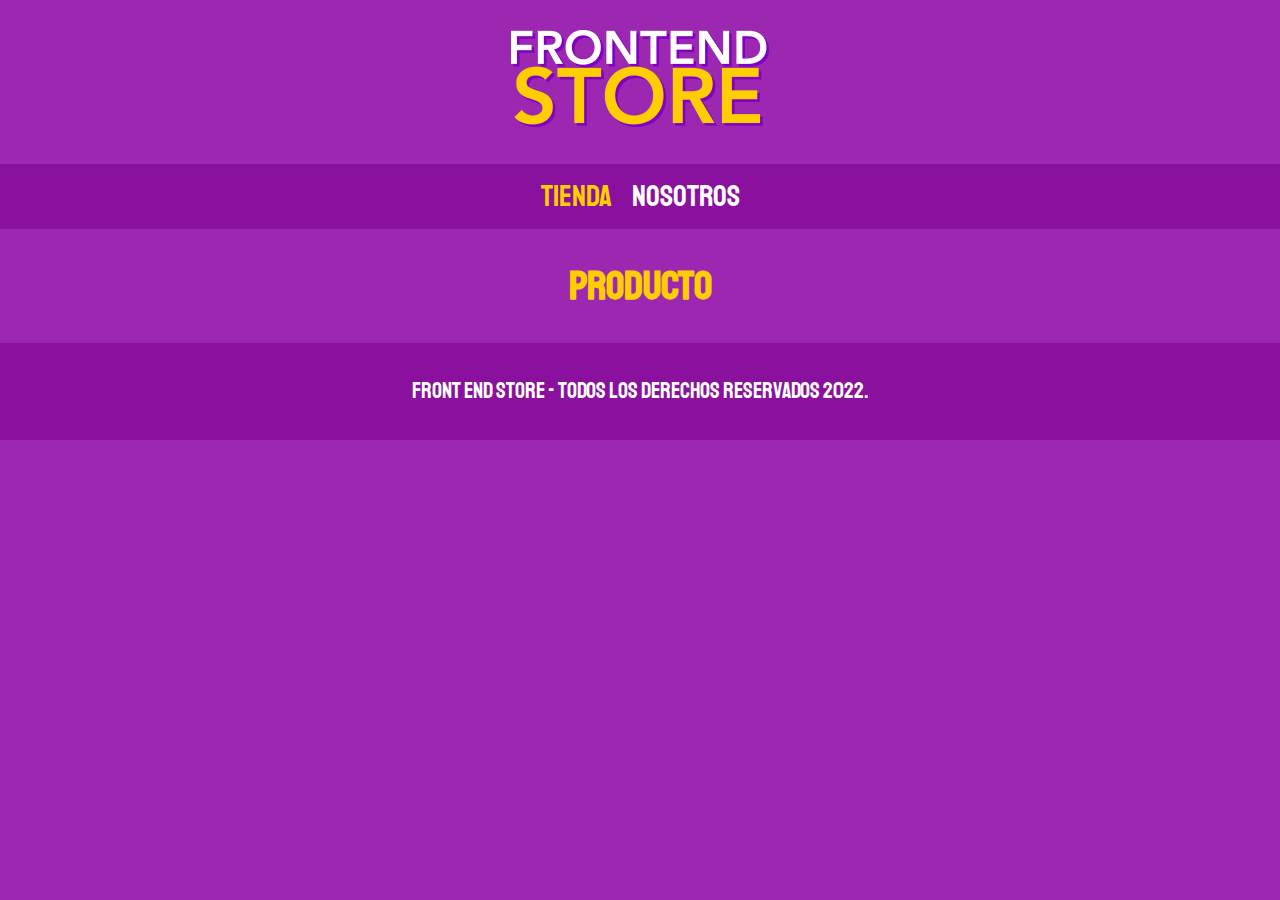
==== producto.html @ 0d8a1606 "Actualizacion Video 61" ====
<!DOCTYPE html>
<html lang="en">

<head>
    <meta charset="UTF-8">
    <meta http-equiv="X-UA-Compatible" content="IE=edge">
    <meta name="viewport" content="width=device-width, initial-scale=1.0">
    <title>Frontend Store</title>
    <link rel="stylesheet" href="css/normalize.css">
    <link rel="preconnect" href="https://fonts.googleapis.com">
    <link rel="preconnect" href="https://fonts.gstatic.com" crossorigin>
    <link href="https://fonts.googleapis.com/css2?family=Staatliches&display=swap" rel="stylesheet">
    <link rel="stylesheet" href="css/styles.css">

</head>

<body>
    <header class="header">
        <a href="index.html">
            <img class="header__logo" src="img/logo.png" alt="logo" title="Tienda Store Frontend">
        </a>
    </header>

    <nav class="navegacion">
        <a class="navegacion__enlace navegacion__enlace--activo" href="index.html">Tienda</a>
        <a class="navegacion__enlace" href="nosotros.html">Nosotros</a>
    </nav>

    <main class="contenedor">
        <h1>Producto</h1>

    </main>

    <footer class="footer">
        <p class="footer__texto">Front End Store - Todos los derechos Reservados 2022.</p>
    </footer>

</body>
</html>
---- css/styles.css ----
:root {
    --primario: #9C27B0;
    --primarioOscuro: #89119D;
    --secundario: #FFCE00;
    --secundarioOscuro: rgb(255, 190, 50);
    --blanco: #fff;
    --negro: #000;
    --fuentePrincipal: 'Staatliches', cursive;
}

html {
    box-sizing: border-box;
    font-size: 62.5%
}

*,
*:before,
*:after {
    box-sizing: inherit;
}

/* Globales */

body {
    background-color: var(--primario);
    font-size: 1.6rem;
    line-height: 1.5;
}

p {
    font-size: 1.8rem;
    font-family: Arial, Helvetica, sans-serif;
    color: var(--blanco);
}

a {
    text-decoration: none;
}

img {
    max-width: 100%;
}

.contenedor {
    max-width: 120rem;
    margin: 0 auto;
}

h1,
h2,
h3 {
    text-align: center;
    color: var(--secundario);
    font-family: var(--fuentePrincipal);
}

h1 {
    font-size: 4rem;
}

h2 {
    font-size: 3.2rem;
}

h3 {
    font-size: 2.4rem;
}

/* Header */
.header {
    display: flex;
    justify-content: center;
}

.header__logo {
    margin: 3rem 0;
}

/* Navegación */
.navegacion {
    background-color: var(--primarioOscuro);
    padding: 1rem 0;
    display: flex;
    justify-content: center;
    /* gap: 2rem; Forma nueva */
}

.navegacion__enlace {
    font-family: var(--fuentePrincipal);
    color: var(--blanco);
    font-size: 3rem;
    margin-right: 2rem;
}

.navegacion__enlace--activo,
.navegacion__enlace:hover {
    color: var(--secundario);
}

.navegacion__enlace:nth-child(2) {
    margin-right: 0;
}

/* Aquí Juan el layout lo pone para los móviles, luego en los mq
los pone para dispositivos mayores a 768px */

/* Grid */
.grid {
    display: grid;
    grid-template-columns: repeat(2, 1fr);
    /* column-gap: 2rem;
    row-gap: 2rem; */
    gap: 2rem;
}

@media (min-width: 768px) {
    .grid {
        grid-template-columns: repeat(3, 1fr);
    }
}

/* Productos */
.producto {
    background-color: var(--primarioOscuro);
    padding: 1rem;

}

.producto__imagen {
    width: 100%;
}

.producto__nombre,
.producto__precio {
    font-family: var(--fuentePrincipal);
    margin: 1rem;
    text-align: center;
    line-height: 1.2;
}

.producto__nombre {
    font-size: 4rem;
}

.producto__precio {
    font-size: 2.8rem;
    color: var(--secundario)
}

/* Gráficos */
.grafico {
    min-height: 30rem;
    background-repeat: no-repeat;
    background-size: cover;
    grid-column: 1 / 3;
}

.grafico--camisas {
    grid-row: 2 / 3;
    background-image: url(../img/grafico1.jpg);
    width: 100%;
}

.grafico--node {
    background-image: url(../img/grafico2.jpg);
    grid-row: 8 / 9;
}

@media (min-width: 768px) {
    .grafico--node {
        grid-row: 5 / 6;
        grid-column: 2 / 4;
    }
}

/* Nosotros */
.nosotros {
    display: grid;
    grid-template-rows: repeat(2, auto);
}

@media (min-width: 768px) {
    .nosotros {
        grid-template-columns: repeat(2, 1fr);
        column-gap: 2rem;
    }
}

.nosotros__imagen {
    grid-row: 1 / 2;
    width: 100%;
}

@media (min-width: 768px) {
    .nosotros__imagen {
        grid-column: 2 / 3;
    }
}

/* Footer */
.footer {
    background-color: var(--primarioOscuro);
    padding: 1rem 0;
    margin-top: 2rem;
}

.footer__texto {
    font-family: var(--fuentePrincipal);
    text-align: center;
    font-size: 2.2rem;
}

/* Aquí pones como quieres que se vean en dispositivos grandes */
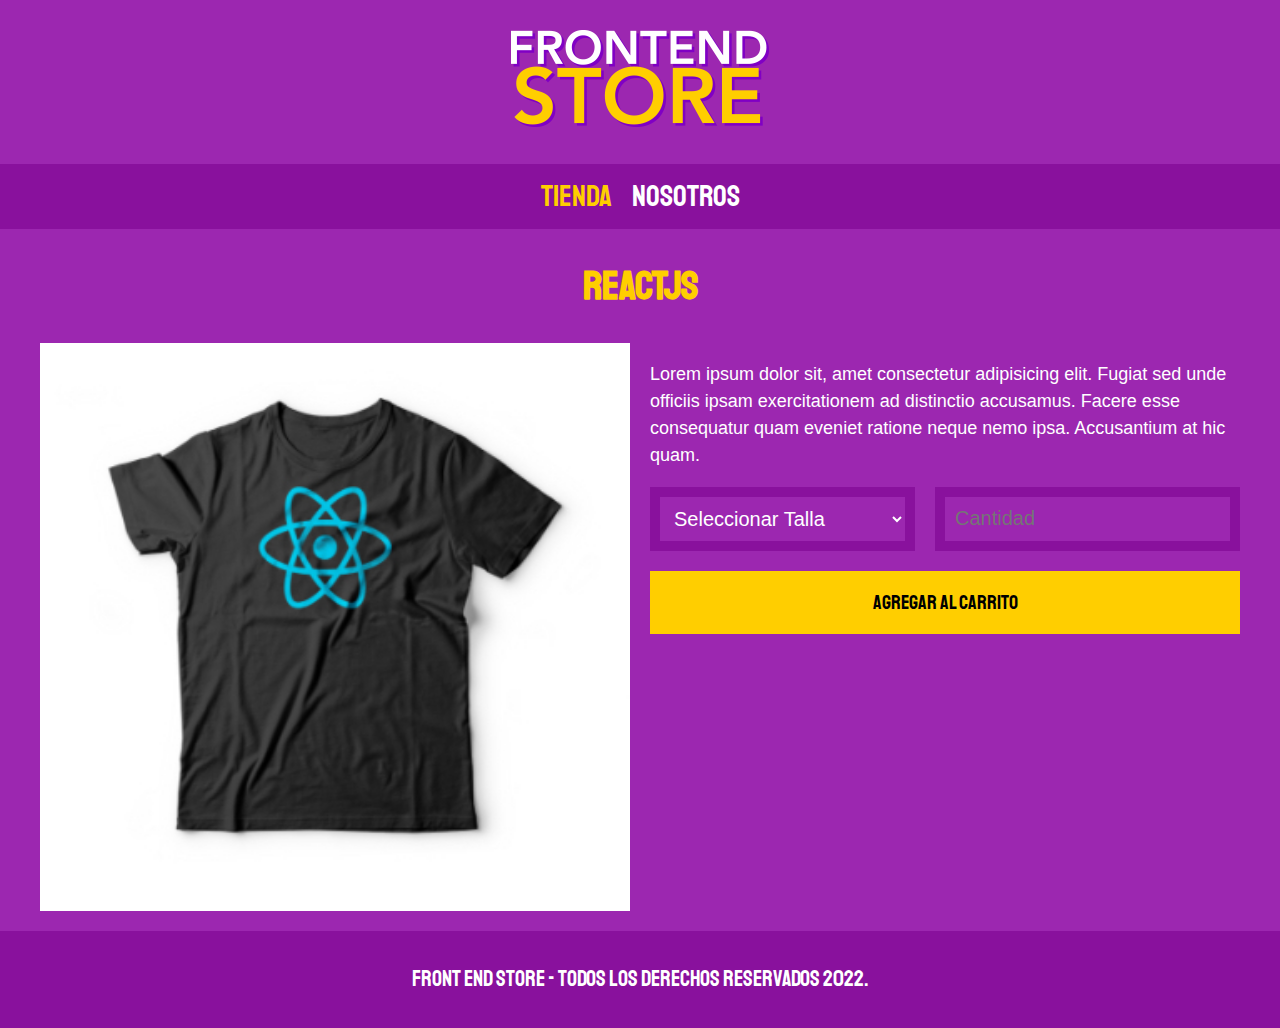
==== commit baeb1e68: "Proyecto terminado" ====
--- a/producto.html
+++ b/producto.html
@@ -27,7 +27,27 @@
     </nav>
 
     <main class="contenedor">
-        <h1>Producto</h1>
+        <h1>ReactJS</h1>
+
+        <div class="camisa">
+            <img class="camisa__imagen" src="img/3.jpg" alt="Imagen del Producto">
+            <div class="camisa__contenido">
+                <p>Lorem ipsum dolor sit, amet consectetur adipisicing elit. Fugiat sed unde officiis ipsam
+                    exercitationem ad distinctio accusamus. Facere esse consequatur quam eveniet ratione neque nemo
+                    ipsa. Accusantium at hic quam.</p>
+                    
+                    <form class="formulario">
+                        <select class="formulario__campo">
+                            <option disabled selected>Seleccionar Talla</option>
+                            <option>Chica</option>
+                            <option>Mediana</option>
+                            <option>Grande</option>
+                        </select>
+                        <input class="formulario__campo" type="number" placeholder="Cantidad" min="1">
+                        <input class="formulario__submit" type="submit" value="Agregar al Carrito">
+                    </form>
+            </div>
+        </div>
 
     </main>
 
@@ -36,4 +56,5 @@
     </footer>
 
 </body>
+
 </html>--- a/css/styles.css
+++ b/css/styles.css
@@ -38,7 +38,7 @@
 }
 
 img {
-    max-width: 100%;
+    width: 100%;
 }
 
 .contenedor {
@@ -126,10 +126,6 @@
 
 }
 
-.producto__imagen {
-    width: 100%;
-}
-
 .producto__nombre,
 .producto__precio {
     font-family: var(--fuentePrincipal);
@@ -158,7 +154,6 @@
 .grafico--camisas {
     grid-row: 2 / 3;
     background-image: url(../img/grafico1.jpg);
-    width: 100%;
 }
 
 .grafico--node {
@@ -188,13 +183,80 @@
 
 .nosotros__imagen {
     grid-row: 1 / 2;
-    width: 100%;
 }
 
 @media (min-width: 768px) {
     .nosotros__imagen {
         grid-column: 2 / 3;
     }
+}
+
+/* Bloques */
+.bloques {
+    display: grid;
+    grid-template-columns: repeat(2, 1fr);
+    column-gap: 2rem;
+}
+
+@media (min-width: 768px) {
+    .bloques {
+
+        grid-template-columns: repeat(4, 1fr);
+
+    }
+}
+
+.bloque {
+    text-align: center;
+}
+
+.bloque__titulo {
+    text-transform: uppercase;
+    margin: 0;
+}
+
+/* Producto */
+@media (min-width: 768px) {
+    .camisa {
+        display: grid;
+        grid-template-columns: repeat(2, 1fr);
+        column-gap: 2rem;
+    }
+}
+
+.formulario{
+    display: grid;
+    grid-template-columns: repeat(2, 1fr);
+    gap: 2rem;
+}
+
+.formulario__campo{
+    /* border-width: 1rem;
+    border-style: solid;
+    border-color: var(--primarioOscuro); */
+
+    border: 1rem solid var(--primarioOscuro);
+    background-color: transparent;
+    color: var(--blanco);
+    font-size: 2rem;
+    font-family: Arial, Helvetica, sans-serif;
+    padding: 1rem;
+
+}
+
+.formulario__submit{
+    background-color: var(--secundario);
+    border: none;
+    font-size: 2rem;
+    font-family: var(--fuentePrincipal);
+    padding: 2rem;
+    transition: background-color .3s ease;
+    grid-column: 1 / 3;
+}
+
+.formulario__submit:hover{
+    cursor: pointer;
+    background-color: var(--secundarioOscuro);
 }
 
 /* Footer */
@@ -208,6 +270,4 @@
     font-family: var(--fuentePrincipal);
     text-align: center;
     font-size: 2.2rem;
-}
-
-/* Aquí pones como quieres que se vean en dispositivos grandes */+}